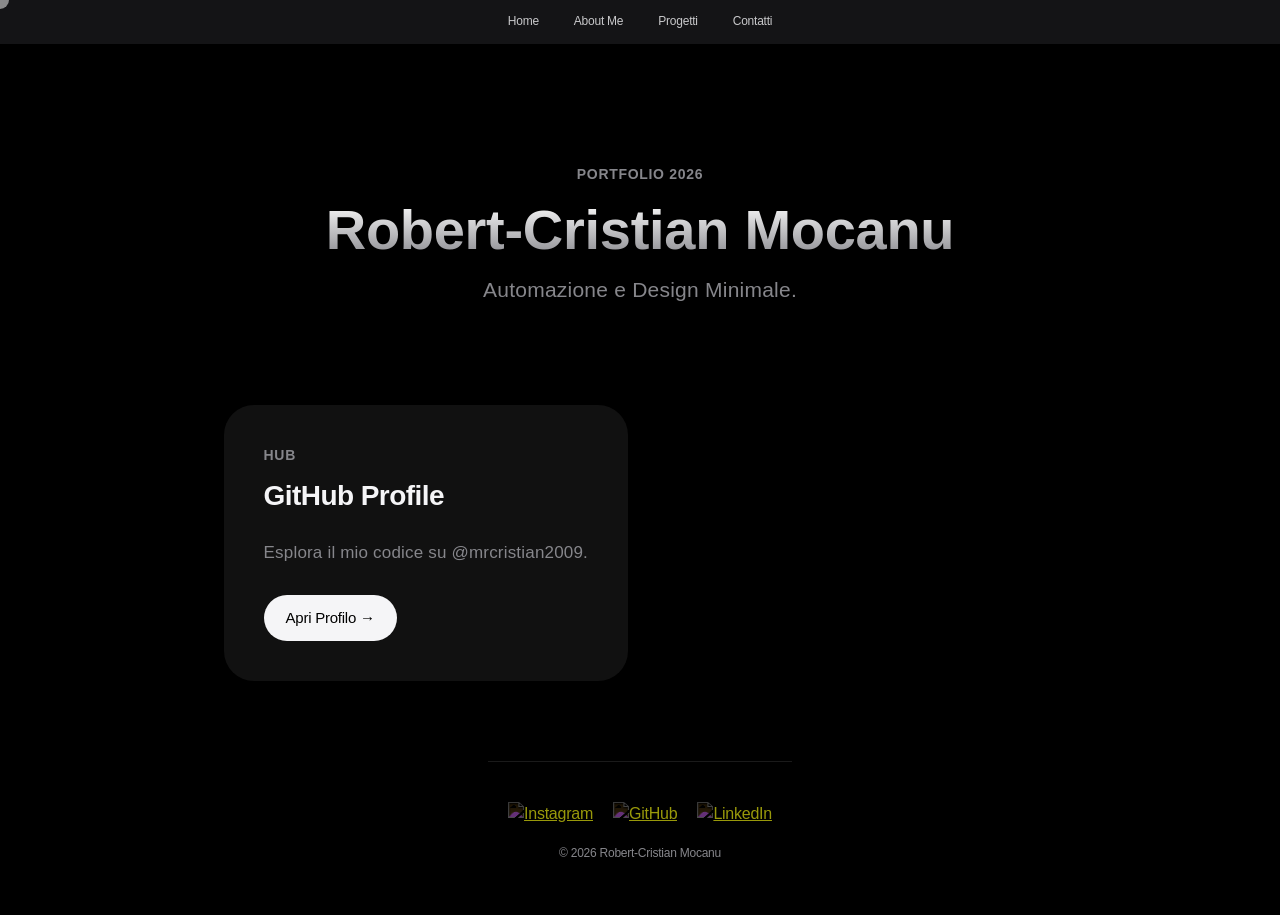
==== index.html @ 6d0d15a2 "Add files via upload" ====
<!DOCTYPE html>
<html lang="it">
<head>
    <meta charset="UTF-8">
    <meta name="viewport" content="width=device-width, initial-scale=1.0">
    <title>Robert-Cristian Mocanu | Home</title>
    <link rel="stylesheet" href="style.css">

    <meta name="title" content="Robert-Cristian Mocanu | Portfolio">
    <meta name="description" content="Studente ITIS Informatica appassionato di automazione Python, scripting CMD e design minimale Apple-style.">
    <meta name="keywords" content="Informatica, Python, Automation, Web Design, ITIS Mario Delpozzo, mrcristian2009">
    <meta name="author" content="Robert-Cristian Mocanu">

    <meta property="og:type" content="website">
    <meta property="og:url" content="https://mrcristian.vercel.app/">
    <meta property="og:title" content="Robert-Cristian Mocanu | Portfolio">
    <meta property="og:description" content="Esplora i miei progetti di automazione e il mio percorso nel mondo dello sviluppo software.">
    <meta property="og:image" content="https://mrcristian.vercel.app/favicon.ico">

    <meta property="twitter:card" content="summary_large_image">
    <meta property="twitter:url" content="https://mrcristian.vercel.app/">
    <meta property="twitter:title" content="Robert-Cristian Mocanu | Portfolio">
    <meta property="twitter:description" content="Automazione e Design Minimale.">
    <meta property="twitter:image" content="https://mrcristian.vercel.app/favicon.ico">

    <meta name="theme-color" content="#000000">
</head>
<body>
    <div class="custom-cursor" id="cursor"></div>
    <div class="gradient-bg"></div>

    <nav class="navbar">
        <a href="index.html">Home</a>
        <a href="about.html">About Me</a>
        <a href="projects.html">Progetti</a>
        <a href="contact.html">Contatti</a>
    </nav>

    <header class="hero-section reveal">
        <span class="badge">Portfolio 2026</span>
        <h1>Robert-Cristian Mocanu</h1>
        <p class="elegant-text">Automazione e Design Minimale.</p>
    </header>

    <main class="bento-grid">
        <section class="card reveal">
            <span class="badge">Hub</span>
            <h2>GitHub Profile</h2>
            <p class="elegant-text">Esplora il mio codice su @mrcristian2009.</p>
            <a href="https://github.com/mrcristian2009" target="_blank" class="btn-apple">
                Apri Profilo →
            </a>
        </section>
    </main>

    <footer>
        <div class="social-footer">
            <a href="https://www.instagram.com/mcncrst" target="_blank" class="social-mini-icon">
                <img src="https://cdn.jsdelivr.net/npm/simple-icons@v9/icons/instagram.svg" alt="Instagram">
            </a>
            
            <a href="https://github.com/mrcristian2009" target="_blank" class="social-mini-icon">
                <img src="https://cdn.jsdelivr.net/npm/simple-icons@v9/icons/github.svg" alt="GitHub">
            </a>

            <a href="https://www.linkedin.com/in/mrcristian2009/" target="_blank" class="social-mini-icon">
                <img src="https://cdn.jsdelivr.net/npm/simple-icons@v9/icons/linkedin.svg" alt="LinkedIn">
            </a>
        </div>
        <p style="color: #86868b; font-size: 12px; margin-top: 15px;">© 2026 Robert-Cristian Mocanu</p>
    </footer>

    <script src="script.js"></script>
</body>
</html>
---- style.css ----
/* =========================================
   APPLE PRO DARK THEME
   ========================================= */

:root {
    /* Colori ufficiali Apple Dark Mode */
    --apple-bg: #000000;
    --apple-card: #111111; /* Grigio scurissimo per staccare dal nero */
    --apple-text-main: #f5f5f7;
    --apple-text-muted: #86868b;
    --apple-blue: #2997ff; /* Il blu di Apple in Dark Mode */
    --apple-nav-bg: rgba(29, 29, 31, 0.72);
}

/* FIX CRITICO: Rimuove lo spazio bianco sopra la barra su ogni browser */
html, body {
    margin: 0 !important;
    padding: 0 !important;
}

body {
    /* Richiama il font originale San Francisco (SF Pro) */
    font-family: -apple-system, BlinkMacSystemFont, "SF Pro Text", "Segoe UI", Roboto, Helvetica, Arial, sans-serif;
    background-color: var(--apple-bg);
    color: var(--apple-text-main);
    overflow-x: hidden;
    letter-spacing: -0.015em; /* Stile tipico Apple per i testi lunghi */
    line-height: 1.47059;
}

/* --- Tipografia Apple --- */
h1, h2, h3 {
    font-family: -apple-system, BlinkMacSystemFont, "SF Pro Display", sans-serif;
    letter-spacing: -0.02em; /* Titoli più "stretti" */
    font-weight: 600;
    margin: 0;
}

/* --- Cursore Personalizzato (Stile iPadOS) --- */
.custom-cursor {
    width: 18px;
    height: 18px;
    background: rgba(255, 255, 255, 0.5);
    border-radius: 50%;
    position: fixed;
    pointer-events: none;
    z-index: 9999;
    backdrop-filter: blur(4px);
    transform: translate(-50%, -50%);
    transition: transform 0.1s ease, width 0.2s, height 0.2s;
}

/* --- Apple Global Nav --- */
.navbar {
    height: 44px; /* Altezza standard Apple */
    display: flex;
    justify-content: center;
    align-items: center;
    gap: 35px;
    position: sticky;
    top: 0 !important; /* Forza l'adesione al tetto dello schermo */
    background: var(--apple-nav-bg);
    backdrop-filter: saturate(180%) blur(20px); /* L'esatto effetto vetro di Apple */
    -webkit-backdrop-filter: saturate(180%) blur(20px);
    z-index: 1000; /* Aumentato per stare sopra tutto */
    border-bottom: 1px solid rgba(255,255,255,0.08);
    width: 100%;
    left: 0;
    margin: 0 !important;
}

.navbar a {
    color: var(--apple-text-main);
    text-decoration: none;
    font-size: 12px;
    opacity: 0.8;
    transition: opacity 0.3s;
}

.navbar a:hover { opacity: 1; }

/* --- Hero Section --- */
.hero-section {
    text-align: center;
    padding: 120px 20px 80px 20px;
    margin-top: 0 !important; /* Impedisce al margine dell'H1 di spingere la navbar */
}

.hero-section h1 {
    font-size: 56px;
    line-height: 1.07143;
    font-weight: 600;
    letter-spacing: -0.005em;
    margin-top: 15px;
    background: linear-gradient(180deg, #fff 0%, #86868b 100%);
    -webkit-background-clip: text;
    background-clip: text;
    -webkit-text-fill-color: transparent; /* Titolo con sfumatura metallica */
}

.elegant-text {
    font-size: 21px;
    line-height: 1.381;
    font-weight: 400;
    letter-spacing: 0.011em;
    color: var(--apple-text-muted);
    margin-top: 15px;
}

/* --- Badge (Sopratitoli Apple) --- */
.badge {
    color: var(--apple-text-muted);
    font-size: 14px;
    font-weight: 600;
    letter-spacing: 0.05em;
    text-transform: uppercase;
    display: block;
}

/* --- Bento Grid Apple Style --- */
.bento-grid {
    display: grid;
    grid-template-columns: repeat(2, 1fr);
    gap: 24px; /* Spazio preciso tra le card */
    max-width: 980px; /* Larghezza contenuta classica di Apple */
    margin: 0 auto 80px auto;
    padding: 0 20px;
}

.card {
    background: var(--apple-card);
    border-radius: 30px; /* Curvatura più morbida */
    padding: 40px;
    display: flex;
    flex-direction: column;
    justify-content: space-between;
    transition: transform 0.3s cubic-bezier(0.25, 1, 0.5, 1);
    border: none; /* Apple non usa bordi, solo contrasto */
    overflow: hidden;
}

.card h2 {
    font-size: 28px;
    margin: 10px 0;
}

.card .elegant-text {
    font-size: 17px; /* Dimensione body standard Apple */
    margin-bottom: 30px;
}

/* --- Bottoni Apple (Pillole) --- */
.btn-apple {
    display: inline-block;
    padding: 12px 22px;
    border-radius: 980px; /* Rende il bottone una pillola perfetta */
    text-decoration: none;
    font-size: 15px;
    font-weight: 400;
    text-align: center;
    align-self: flex-start;
    transition: all 0.2s ease;
}

/* Stile per pulsante bianco (Standard) */
.btn-apple:not(.btn-blue) {
    background: var(--apple-text-main);
    color: var(--apple-bg);
}

.btn-apple:hover {
    transform: scale(1.03);
    opacity: 0.9;
}

.btn-blue { 
    background: var(--apple-blue); 
    color: #fff !important; /* Forza il bianco anche sui link */
}
.btn-blue:hover {
    background: #0077ed;
}

/* --- Animazioni --- */
.reveal { 
    opacity: 0; 
    transform: translateY(40px); 
    transition: 1s cubic-bezier(0.25, 1, 0.5, 1) all; 
}
.reveal.active { 
    opacity: 1; 
    transform: translateY(0); 
}

/* --- Footer --- */
footer {
    padding: 40px 20px;
    text-align: center;
    border-top: 1px solid rgba(255,255,255,0.1);
    max-width: 980px;
    margin: 0 auto;
}

.social-footer {
    display: flex;
    justify-content: center;
    gap: 20px;
    margin-bottom: 20px;
}

.social-mini-icon {
    opacity: 0.6;
    transition: opacity 0.2s;
}

.social-mini-icon:hover {
    opacity: 1;
}

.social-mini-icon img {
    width: 24px;
    height: 24px;
    filter: invert(1);
}

/* =========================================
   MODIFICHE: TECH STACK & GITHUB
   ========================================= */

.tech-stack-grid {
    display: flex;
    flex-wrap: wrap;
    gap: 12px;
    margin-top: 20px;
}

.tech-item {
    background: rgba(255, 255, 255, 0.05);
    border: 1px solid rgba(255, 255, 255, 0.1);
    padding: 10px 18px;
    border-radius: 14px;
    display: flex;
    align-items: center;
    gap: 10px;
    transition: all 0.3s cubic-bezier(0.25, 1, 0.5, 1);
}

.tech-item:hover {
    background: rgba(255, 255, 255, 0.08);
    transform: translateY(-5px);
    border-color: var(--apple-blue);
}

.tech-icon {
    width: 20px;
    height: 20px;
    filter: brightness(0) invert(1);
}

/* Fix per visibilità testi link in card contatti */
.card a[download], 
.card a[href*="linkedin"] {
    color: #ffffff !important;
}

/* =========================================
   OTTIMIZZAZIONE MOBILE (iPhone)
   ========================================= */
@media (max-width: 768px) {
    .navbar {
        gap: 20px;
        font-size: 11px;
    }

    .hero-section h1 { 
        font-size: 40px; 
    }

    .elegant-text {
        font-size: 19px;
    }

    .bento-grid {
        display: flex;
        flex-direction: column;
        gap: 16px;
    }

    .card {
        padding: 30px;
        border-radius: 24px;
        transform: none !important;
    }

    .btn-apple {
        width: 100%;
        box-sizing: border-box;
    }
}
/* =========================================
   FIX: RIMOZIONE BARRA BLU E DEFAULT BROWSER
   ========================================= */

/* 1. Nasconde definitivamente la barra del vecchio gradiente */
.gradient-bg {
    display: none !important;
    height: 0 !important;
    visibility: hidden !important;
}

/* 2. Rimuove il "flash" blu su smartphone/tablet quando si clicca un elemento */
* {
    -webkit-tap-highlight-color: transparent !important;
}

/* 3. Cambia il colore del testo selezionato (che di default è blu) in grigio scuro Apple */
::selection {
    background: rgba(255, 255, 255, 0.15) !important;
    color: #ffffff !important;
}

/* 4. Rimuove l'eventuale linea di bordo sotto la barra di navigazione */
.navbar {
    border-bottom: none !important;
}

/* 5. Trasforma la barra di scorrimento laterale (scrollbar) da blu/grigia a Dark Mode pura */
::-webkit-scrollbar {
    width: 8px;
}
::-webkit-scrollbar-track {
    background: #000000;
}
::-webkit-scrollbar-thumb {
    background: #222222;
    border-radius: 10px;
}
::-webkit-scrollbar-thumb:hover {
    background: #444444;
}
/* =========================================
   RESTORE: STILE FORM CONTATTI
   ========================================= */

.input-group {
    display: flex;
    flex-direction: column;
    gap: 8px;
    text-align: left;
    width: 100%;
}

.input-group label {
    font-size: 14px;
    color: var(--apple-text-muted, #86868b);
    font-weight: 500;
}

.input-group input,
.input-group textarea {
    background: #1c1c1e; /* Sfondo scuro ed elegante */
    border: 1px solid #333;
    color: #ffffff;
    padding: 14px 16px;
    border-radius: 12px;
    font-family: inherit;
    font-size: 15px;
    width: 100%;
    box-sizing: border-box;
    transition: all 0.3s ease;
}

/* Effetto quando clicchi per scrivere */
.input-group input:focus,
.input-group textarea:focus {
    outline: none;
    border-color: #2997ff; /* Bordo blu Apple quando attivo */
    background: #2c2c2e;
}

/* Rimuove lo stile base bruttino della scrollbar nella textarea */
.input-group textarea {
    resize: vertical; /* Permette di allungare il box solo verso il basso */
    min-height: 120px;
}
html {
    margin: 0 !important;
    padding: 0 !important;
    height: 100%;
    /* Questo trucco forza la scrollbar a essere sempre presente (ma invisibile se non serve) 
       evitando lo scatto della navbar tra le pagine */
    overflow-y: scroll; 
}

body {
    margin: 0 !important;
    padding: 0 !important;
    min-height: 100%;
}

.navbar {
    width: 100vw; /* Usa la larghezza dell'intera finestra */
    left: 0;
    top: 0 !important;
}
body {
    display: flex;
    flex-direction: column;
}
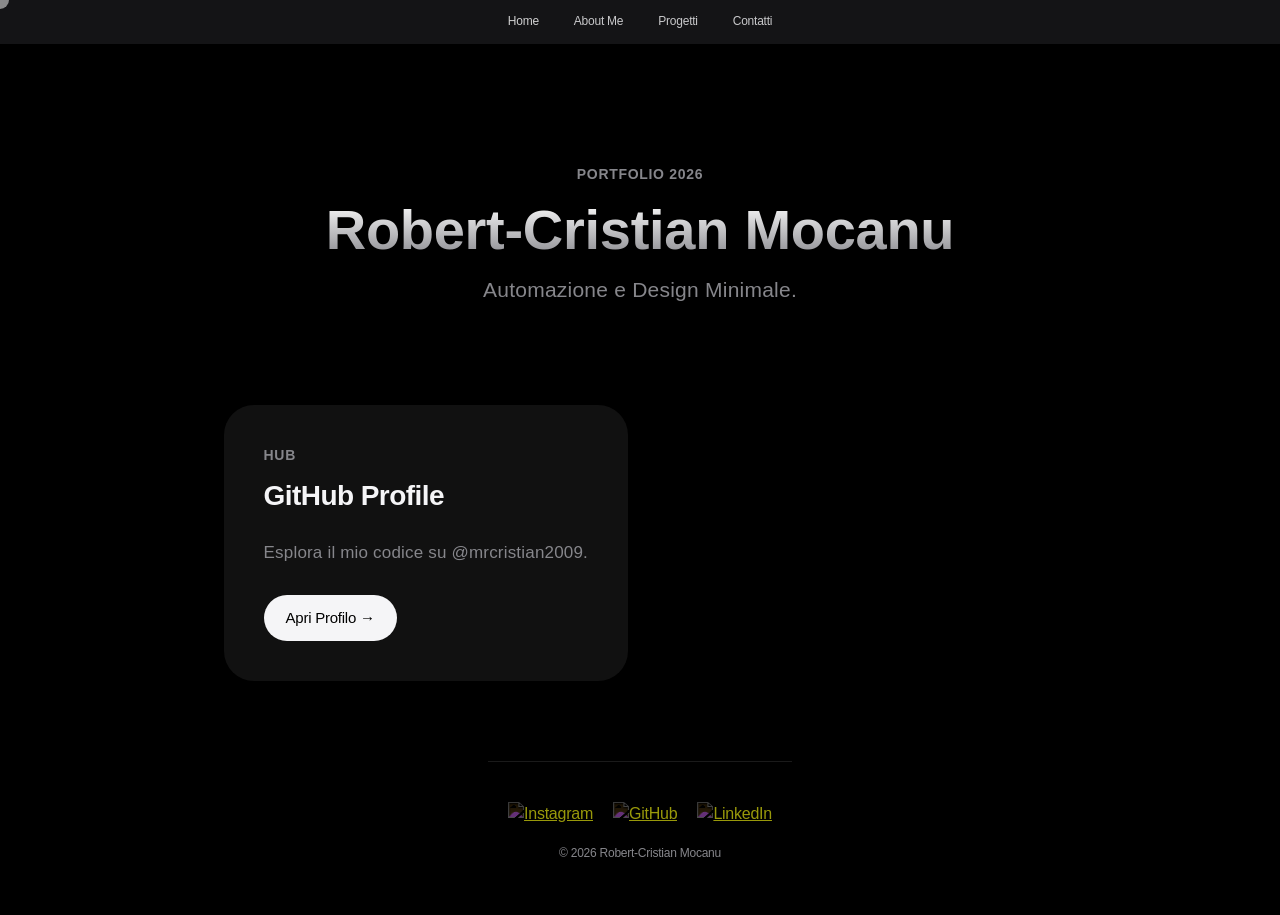
==== commit 6facd281: "Add files via upload" ====
--- a/index.html
+++ b/index.html
@@ -6,31 +6,22 @@
     <title>Robert-Cristian Mocanu | Home</title>
     <link rel="stylesheet" href="style.css">
 
+    <script type="module">
+      import { Renderer, Program, Mesh, Triangle } from 'https://cdn.skypack.dev/ogl';
+      window.OGL = { Renderer, Program, Mesh, Triangle };
+    </script>
+
     <meta name="title" content="Robert-Cristian Mocanu | Portfolio">
     <meta name="description" content="Studente ITIS Informatica appassionato di automazione Python, scripting CMD e design minimale Apple-style.">
-    <meta name="keywords" content="Informatica, Python, Automation, Web Design, ITIS Mario Delpozzo, mrcristian2009">
     <meta name="author" content="Robert-Cristian Mocanu">
-
-    <meta property="og:type" content="website">
-    <meta property="og:url" content="https://mrcristian.vercel.app/">
-    <meta property="og:title" content="Robert-Cristian Mocanu | Portfolio">
-    <meta property="og:description" content="Esplora i miei progetti di automazione e il mio percorso nel mondo dello sviluppo software.">
-    <meta property="og:image" content="https://mrcristian.vercel.app/favicon.ico">
-
-    <meta property="twitter:card" content="summary_large_image">
-    <meta property="twitter:url" content="https://mrcristian.vercel.app/">
-    <meta property="twitter:title" content="Robert-Cristian Mocanu | Portfolio">
-    <meta property="twitter:description" content="Automazione e Design Minimale.">
-    <meta property="twitter:image" content="https://mrcristian.vercel.app/favicon.ico">
-
-    <meta name="theme-color" content="#000000">
 </head>
 <body>
+    <div id="plasma-bg"></div>
+
     <div class="custom-cursor" id="cursor"></div>
-    <div class="gradient-bg"></div>
 
     <nav class="navbar">
-        <a href="index.html">Home</a>
+        <a href="index.html" style="color: #fff;">Home</a>
         <a href="about.html">About Me</a>
         <a href="projects.html">Progetti</a>
         <a href="contact.html">Contatti</a>
@@ -58,11 +49,9 @@
             <a href="https://www.instagram.com/mcncrst" target="_blank" class="social-mini-icon">
                 <img src="https://cdn.jsdelivr.net/npm/simple-icons@v9/icons/instagram.svg" alt="Instagram">
             </a>
-            
             <a href="https://github.com/mrcristian2009" target="_blank" class="social-mini-icon">
                 <img src="https://cdn.jsdelivr.net/npm/simple-icons@v9/icons/github.svg" alt="GitHub">
             </a>
-
             <a href="https://www.linkedin.com/in/mrcristian2009/" target="_blank" class="social-mini-icon">
                 <img src="https://cdn.jsdelivr.net/npm/simple-icons@v9/icons/linkedin.svg" alt="LinkedIn">
             </a>
--- a/style.css
+++ b/style.css
@@ -297,6 +297,7 @@
         box-sizing: border-box;
     }
 }
+
 /* =========================================
    FIX: RIMOZIONE BARRA BLU E DEFAULT BROWSER
    ========================================= */
@@ -338,6 +339,7 @@
 ::-webkit-scrollbar-thumb:hover {
     background: #444444;
 }
+
 /* =========================================
    RESTORE: STILE FORM CONTATTI
    ========================================= */
@@ -383,12 +385,13 @@
     resize: vertical; /* Permette di allungare il box solo verso il basso */
     min-height: 120px;
 }
+
 html {
     margin: 0 !important;
     padding: 0 !important;
     height: 100%;
     /* Questo trucco forza la scrollbar a essere sempre presente (ma invisibile se non serve) 
-       evitando lo scatto della navbar tra le pagine */
+        evitando lo scatto della navbar tra le pagine */
     overflow-y: scroll; 
 }
 
@@ -396,6 +399,8 @@
     margin: 0 !important;
     padding: 0 !important;
     min-height: 100%;
+    display: flex;
+    flex-direction: column;
 }
 
 .navbar {
@@ -403,7 +408,21 @@
     left: 0;
     top: 0 !important;
 }
-body {
-    display: flex;
-    flex-direction: column;
+
+/* =========================================
+   AGGIUNTA: SUPPORTO SFONDO PLASMA
+   ========================================= */
+#plasma-bg {
+    position: fixed;
+    top: 0;
+    left: 0;
+    width: 100%;
+    height: 100%;
+    z-index: -1; /* Dietro a tutto */
+    pointer-events: none;
+}
+canvas {
+    display: block;
+    width: 100%;
+    height: 100%;
 }
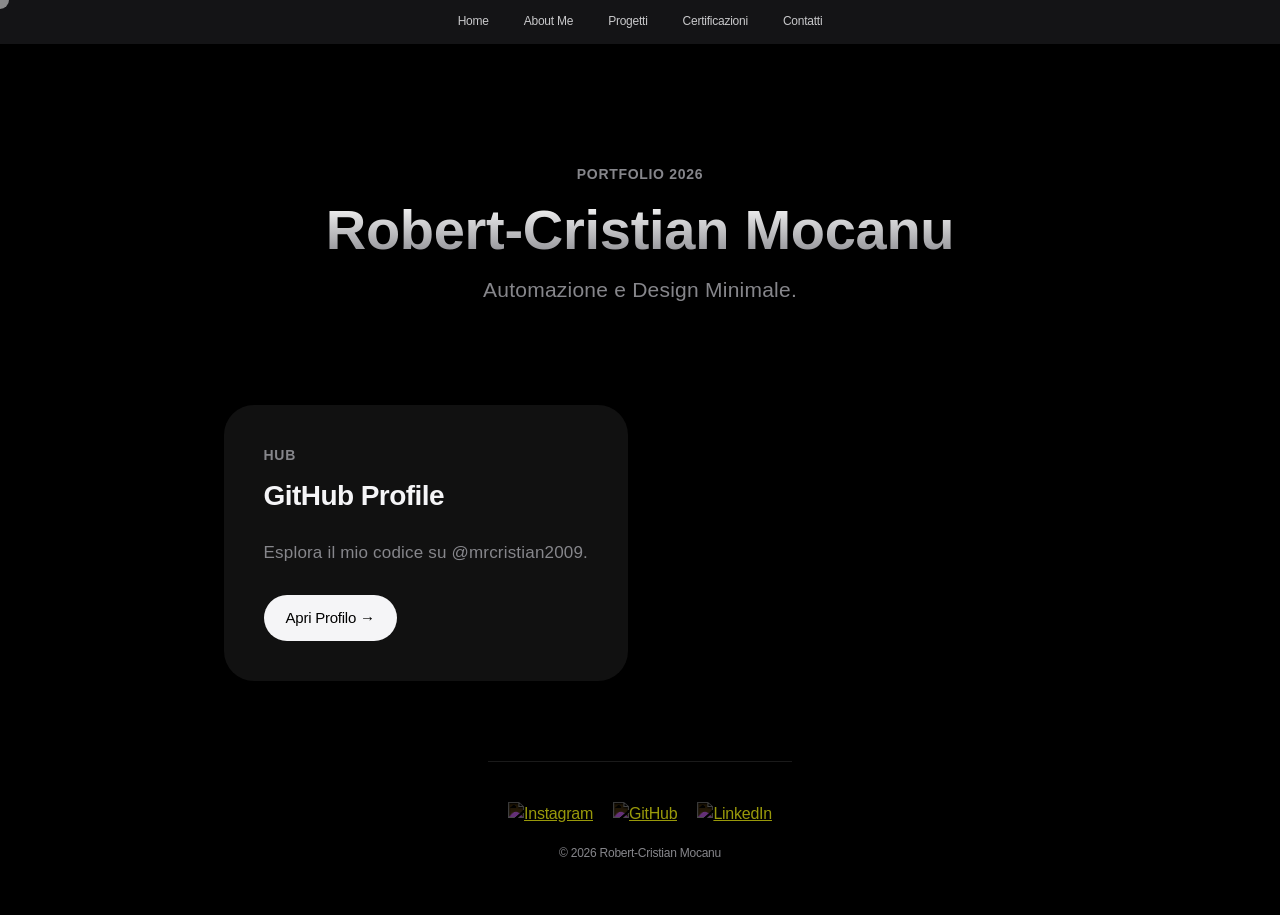
==== commit 14461f65: "Add files via upload" ====
--- a/index.html
+++ b/index.html
@@ -21,11 +21,12 @@
     <div class="custom-cursor" id="cursor"></div>
 
     <nav class="navbar">
-        <a href="index.html" style="color: #fff;">Home</a>
-        <a href="about.html">About Me</a>
-        <a href="projects.html">Progetti</a>
-        <a href="contact.html">Contatti</a>
-    </nav>
+    <a href="index.html">Home</a>
+    <a href="about.html">About Me</a>
+    <a href="projects.html">Progetti</a>
+    <a href="credentials.html">Certificazioni</a>
+    <a href="contact.html">Contatti</a>
+</nav>
 
     <header class="hero-section reveal">
         <span class="badge">Portfolio 2026</span>
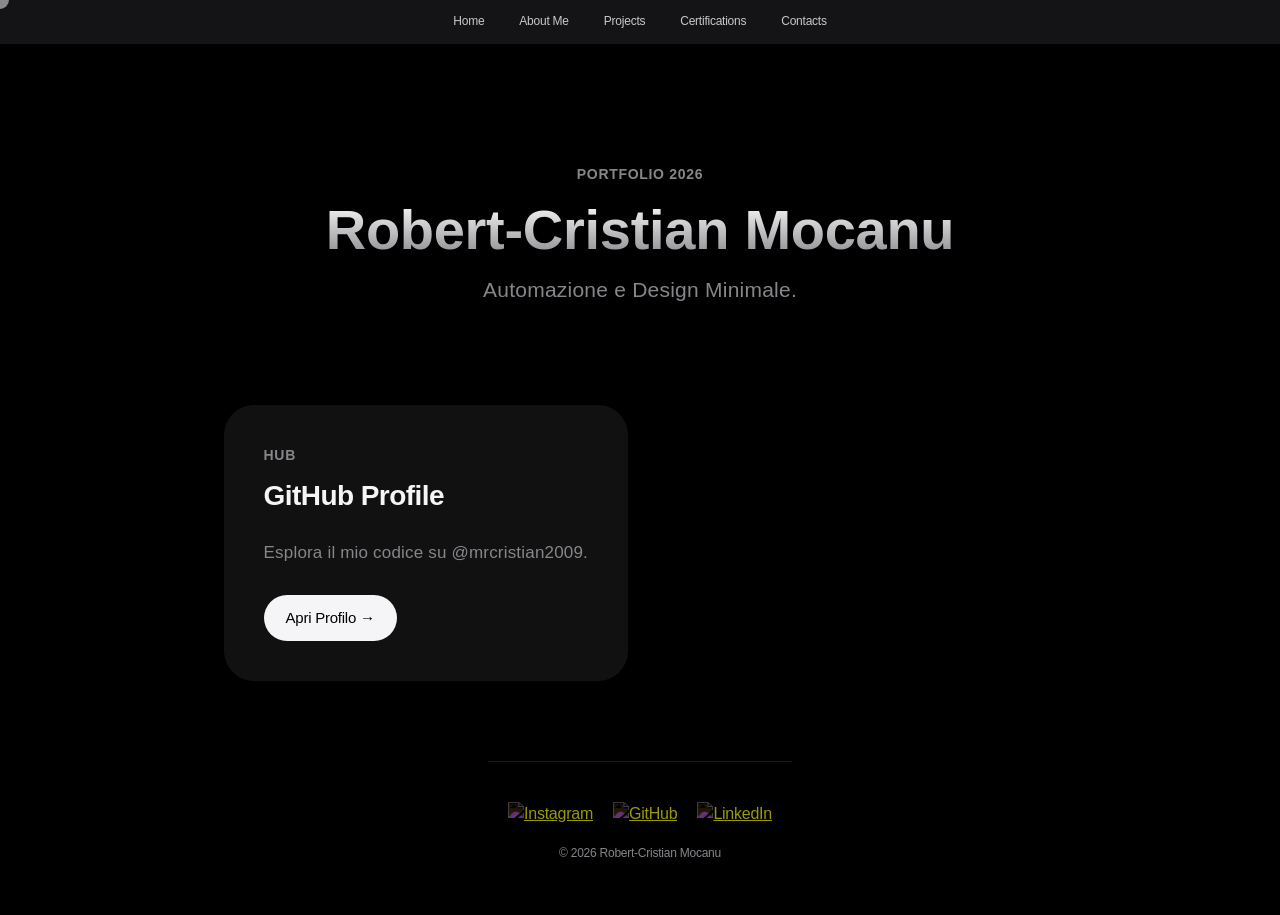
==== commit 00fe7e72: "Add files via upload" ====
--- a/index.html
+++ b/index.html
@@ -12,7 +12,7 @@
     </script>
 
     <meta name="title" content="Robert-Cristian Mocanu | Portfolio">
-    <meta name="description" content="Studente ITIS Informatica appassionato di automazione Python, scripting CMD e design minimale Apple-style.">
+    <meta name="description" content="Studente ITIS Informatica appassionato di automazione Python, scripting CMD e design minimale.">
     <meta name="author" content="Robert-Cristian Mocanu">
 </head>
 <body>
@@ -23,9 +23,9 @@
     <nav class="navbar">
     <a href="index.html">Home</a>
     <a href="about.html">About Me</a>
-    <a href="projects.html">Progetti</a>
-    <a href="credentials.html">Certificazioni</a>
-    <a href="contact.html">Contatti</a>
+    <a href="projects.html">Projects</a>
+    <a href="credentials.html">Certifications</a>
+    <a href="contact.html">Contacts</a>
 </nav>
 
     <header class="hero-section reveal">
--- a/style.css
+++ b/style.css
@@ -425,4 +425,24 @@
     display: block;
     width: 100%;
     height: 100%;
+}
+::selection {
+    background-color: rgba(41, 151, 255, 0.3); /* Un blu Apple trasparente */
+    color: #ffffff;
+}
+html {
+    scroll-behavior: smooth;
+}
+input, textarea {
+    background: rgba(255, 255, 255, 0.05);
+    border: 1px solid rgba(255, 255, 255, 0.1);
+    color: white;
+    border-radius: 12px;
+    padding: 12px;
+    outline: none;
+    transition: border-color 0.3s;
+}
+
+input:focus, textarea:focus {
+    border-color: #2997ff; /* Il blu ufficiale Apple */
 }
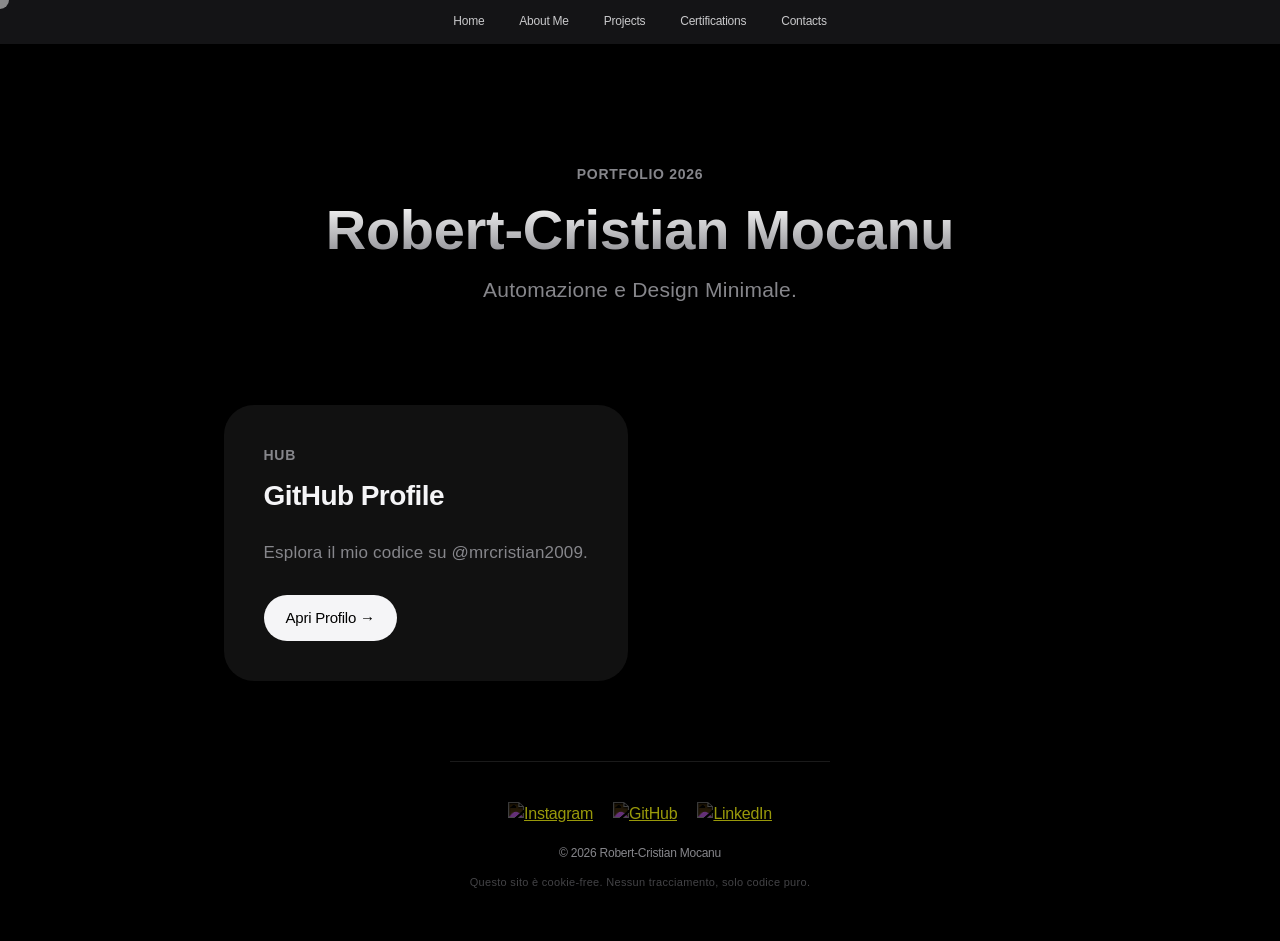
==== commit fab77ff8: "Add files via upload" ====
--- a/index.html
+++ b/index.html
@@ -14,6 +14,9 @@
     <meta name="title" content="Robert-Cristian Mocanu | Portfolio">
     <meta name="description" content="Studente ITIS Informatica appassionato di automazione Python, scripting CMD e design minimale.">
     <meta name="author" content="Robert-Cristian Mocanu">
+    
+    <link rel="icon" type="image/svg+xml" href="favicon.svg">
+    <link rel="alternate icon" href="favicon.ico">
 </head>
 <body>
     <div id="plasma-bg"></div>
@@ -21,12 +24,12 @@
     <div class="custom-cursor" id="cursor"></div>
 
     <nav class="navbar">
-    <a href="index.html">Home</a>
-    <a href="about.html">About Me</a>
-    <a href="projects.html">Projects</a>
-    <a href="credentials.html">Certifications</a>
-    <a href="contact.html">Contacts</a>
-</nav>
+        <a href="index.html">Home</a>
+        <a href="about.html">About Me</a>
+        <a href="projects.html">Projects</a>
+        <a href="credentials.html">Certifications</a>
+        <a href="contact.html">Contacts</a>
+    </nav>
 
     <header class="hero-section reveal">
         <span class="badge">Portfolio 2026</span>
@@ -57,7 +60,12 @@
                 <img src="https://cdn.jsdelivr.net/npm/simple-icons@v9/icons/linkedin.svg" alt="LinkedIn">
             </a>
         </div>
-        <p style="color: #86868b; font-size: 12px; margin-top: 15px;">© 2026 Robert-Cristian Mocanu</p>
+        <div style="margin-top: 20px;">
+            <p style="color: #86868b; font-size: 12px; margin-bottom: 5px;">© 2026 Robert-Cristian Mocanu</p>
+            <p style="color: rgba(134, 134, 139, 0.5); font-size: 11px; font-weight: 300; letter-spacing: 0.3px;">
+                Questo sito è cookie-free. Nessun tracciamento, solo codice puro.
+            </p>
+        </div>
     </footer>
 
     <script src="script.js"></script>
--- a/style.css
+++ b/style.css
@@ -445,4 +445,63 @@
 
 input:focus, textarea:focus {
     border-color: #2997ff; /* Il blu ufficiale Apple */
+}
+.navbar a {
+    position: relative;
+    text-decoration: none;
+}
+
+.navbar a::after {
+    content: '';
+    position: absolute;
+    width: 0;
+    height: 2px;
+    bottom: -5px;
+    left: 0;
+    background-color: #2997ff;
+    transition: width 0.3s ease;
+}
+
+.navbar a:hover::after {
+    width: 100%;
+}
+/* Effetto Stark Industries */
+.stark-mode {
+    background-color: #001a2d !important; /* Blu scuro profondo */
+    color: #00d4ff !important; /* Celeste neon */
+    border-color: #00d4ff !important;
+    text-shadow: 0 0 15px #00d4ff;
+    transition: all 1s ease;
+}
+
+.stark-glitch {
+    animation: pulse 1.5s infinite alternate;
+}
+
+@keyframes pulse {
+    from { box-shadow: 0 0 10px #00d4ff; }
+    to { box-shadow: 0 0 40px #00d4ff; }
+}
+
+.system-status {
+    font-size: 10px;
+    text-transform: uppercase;
+    margin-top: 10px;
+}
+.privacy-note {
+    font-size: 12px;
+    color: rgba(255, 255, 255, 0.4); /* Grigio molto chiaro e trasparente */
+    margin-top: 20px;
+    font-weight: 300;
+    letter-spacing: 0.5px;
+}
+/* Scorrimento fluido tra le sezioni */
+html {
+    scroll-behavior: smooth;
+}
+
+/* Colore di selezione del testo personalizzato (Azzurro Apple) */
+::selection {
+    background-color: rgba(0, 122, 255, 0.3);
+    color: #fff;
 }
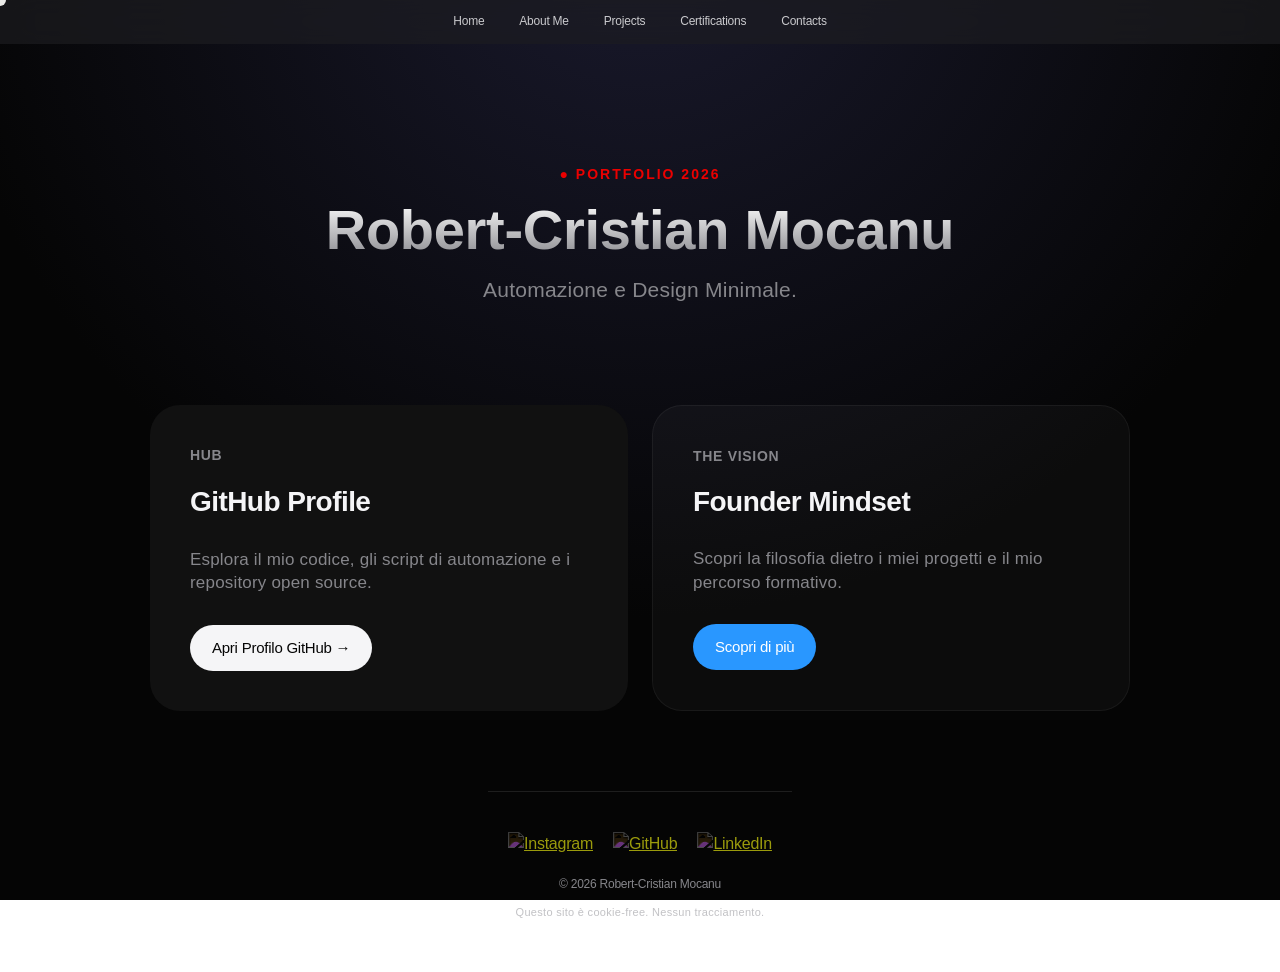
==== commit 5b04a05f: "Add files via upload" ====
--- a/index.html
+++ b/index.html
@@ -32,7 +32,7 @@
     </nav>
 
     <header class="hero-section reveal">
-        <span class="badge">Portfolio 2026</span>
+        <span class="badge" style="color: #eb0000; letter-spacing: 2px;">● Portfolio 2026</span>
         <h1>Robert-Cristian Mocanu</h1>
         <p class="elegant-text">Automazione e Design Minimale.</p>
     </header>
@@ -40,11 +40,18 @@
     <main class="bento-grid">
         <section class="card reveal">
             <span class="badge">Hub</span>
-            <h2>GitHub Profile</h2>
-            <p class="elegant-text">Esplora il mio codice su @mrcristian2009.</p>
+            <h2 style="margin-top: 15px;">GitHub Profile</h2>
+            <p class="elegant-text">Esplora il mio codice, gli script di automazione e i repository open source.</p>
             <a href="https://github.com/mrcristian2009" target="_blank" class="btn-apple">
-                Apri Profilo →
+                Apri Profilo GitHub →
             </a>
+        </section>
+
+        <section class="card reveal" style="background: rgba(255, 255, 255, 0.03); border: 1px solid rgba(255, 255, 255, 0.05);">
+            <span class="badge">The Vision</span>
+            <h2 style="margin-top: 15px;">Founder Mindset</h2>
+            <p class="elegant-text">Scopri la filosofia dietro i miei progetti e il mio percorso formativo.</p>
+            <a href="about.html" class="btn-apple btn-blue">Scopri di più</a>
         </section>
     </main>
 
@@ -63,7 +70,7 @@
         <div style="margin-top: 20px;">
             <p style="color: #86868b; font-size: 12px; margin-bottom: 5px;">© 2026 Robert-Cristian Mocanu</p>
             <p style="color: rgba(134, 134, 139, 0.5); font-size: 11px; font-weight: 300; letter-spacing: 0.3px;">
-                Questo sito è cookie-free. Nessun tracciamento, solo codice puro.
+                Questo sito è cookie-free. Nessun tracciamento.
             </p>
         </div>
     </footer>
--- a/style.css
+++ b/style.css
@@ -1,14 +1,14 @@
 /* =========================================
-   APPLE PRO DARK THEME
+   APPLE PRO DARK THEME - LUXURY AUTOMOTIVE
    ========================================= */
 
 :root {
-    /* Colori ufficiali Apple Dark Mode */
-    --apple-bg: #000000;
-    --apple-card: #111111; /* Grigio scurissimo per staccare dal nero */
+    /* Colori ufficiali Apple Dark Mode con tweak Luxury */
+    --apple-bg: #050505; 
+    --apple-card: #111111; 
     --apple-text-main: #f5f5f7;
     --apple-text-muted: #86868b;
-    --apple-blue: #2997ff; /* Il blu di Apple in Dark Mode */
+    --apple-blue: #2997ff; 
     --apple-nav-bg: rgba(29, 29, 31, 0.72);
 }
 
@@ -19,19 +19,21 @@
 }
 
 body {
-    /* Richiama il font originale San Francisco (SF Pro) */
+    /* IL NUOVO SFONDO: Gradiente radiale "Ambient Lighting" */
+    background: radial-gradient(circle at 50% -10%, #1a1a2e 0%, var(--apple-bg) 60%);
+    background-attachment: fixed;
+    
     font-family: -apple-system, BlinkMacSystemFont, "SF Pro Text", "Segoe UI", Roboto, Helvetica, Arial, sans-serif;
-    background-color: var(--apple-bg);
     color: var(--apple-text-main);
     overflow-x: hidden;
-    letter-spacing: -0.015em; /* Stile tipico Apple per i testi lunghi */
+    letter-spacing: -0.015em; 
     line-height: 1.47059;
 }
 
 /* --- Tipografia Apple --- */
 h1, h2, h3 {
     font-family: -apple-system, BlinkMacSystemFont, "SF Pro Display", sans-serif;
-    letter-spacing: -0.02em; /* Titoli più "stretti" */
+    letter-spacing: -0.02em; 
     font-weight: 600;
     margin: 0;
 }
@@ -52,17 +54,17 @@
 
 /* --- Apple Global Nav --- */
 .navbar {
-    height: 44px; /* Altezza standard Apple */
+    height: 44px; 
     display: flex;
     justify-content: center;
     align-items: center;
     gap: 35px;
     position: sticky;
-    top: 0 !important; /* Forza l'adesione al tetto dello schermo */
+    top: 0 !important; 
     background: var(--apple-nav-bg);
-    backdrop-filter: saturate(180%) blur(20px); /* L'esatto effetto vetro di Apple */
+    backdrop-filter: saturate(180%) blur(20px); 
     -webkit-backdrop-filter: saturate(180%) blur(20px);
-    z-index: 1000; /* Aumentato per stare sopra tutto */
+    z-index: 1000; 
     border-bottom: 1px solid rgba(255,255,255,0.08);
     width: 100%;
     left: 0;
@@ -83,7 +85,7 @@
 .hero-section {
     text-align: center;
     padding: 120px 20px 80px 20px;
-    margin-top: 0 !important; /* Impedisce al margine dell'H1 di spingere la navbar */
+    margin-top: 0 !important; 
 }
 
 .hero-section h1 {
@@ -95,7 +97,7 @@
     background: linear-gradient(180deg, #fff 0%, #86868b 100%);
     -webkit-background-clip: text;
     background-clip: text;
-    -webkit-text-fill-color: transparent; /* Titolo con sfumatura metallica */
+    -webkit-text-fill-color: transparent; 
 }
 
 .elegant-text {
@@ -121,21 +123,21 @@
 .bento-grid {
     display: grid;
     grid-template-columns: repeat(2, 1fr);
-    gap: 24px; /* Spazio preciso tra le card */
-    max-width: 980px; /* Larghezza contenuta classica di Apple */
+    gap: 24px; 
+    max-width: 980px; 
     margin: 0 auto 80px auto;
     padding: 0 20px;
 }
 
 .card {
     background: var(--apple-card);
-    border-radius: 30px; /* Curvatura più morbida */
+    border-radius: 30px; 
     padding: 40px;
     display: flex;
     flex-direction: column;
     justify-content: space-between;
     transition: transform 0.3s cubic-bezier(0.25, 1, 0.5, 1);
-    border: none; /* Apple non usa bordi, solo contrasto */
+    border: none; 
     overflow: hidden;
 }
 
@@ -145,7 +147,7 @@
 }
 
 .card .elegant-text {
-    font-size: 17px; /* Dimensione body standard Apple */
+    font-size: 17px; 
     margin-bottom: 30px;
 }
 
@@ -153,7 +155,7 @@
 .btn-apple {
     display: inline-block;
     padding: 12px 22px;
-    border-radius: 980px; /* Rende il bottone una pillola perfetta */
+    border-radius: 980px; 
     text-decoration: none;
     font-size: 15px;
     font-weight: 400;
@@ -175,7 +177,7 @@
 
 .btn-blue { 
     background: var(--apple-blue); 
-    color: #fff !important; /* Forza il bianco anche sui link */
+    color: #fff !important; 
 }
 .btn-blue:hover {
     background: #0077ed;
@@ -360,7 +362,7 @@
 
 .input-group input,
 .input-group textarea {
-    background: #1c1c1e; /* Sfondo scuro ed elegante */
+    background: #1c1c1e; 
     border: 1px solid #333;
     color: #ffffff;
     padding: 14px 16px;
@@ -372,17 +374,15 @@
     transition: all 0.3s ease;
 }
 
-/* Effetto quando clicchi per scrivere */
 .input-group input:focus,
 .input-group textarea:focus {
     outline: none;
-    border-color: #2997ff; /* Bordo blu Apple quando attivo */
+    border-color: #2997ff; 
     background: #2c2c2e;
 }
 
-/* Rimuove lo stile base bruttino della scrollbar nella textarea */
 .input-group textarea {
-    resize: vertical; /* Permette di allungare il box solo verso il basso */
+    resize: vertical; 
     min-height: 120px;
 }
 
@@ -390,8 +390,6 @@
     margin: 0 !important;
     padding: 0 !important;
     height: 100%;
-    /* Questo trucco forza la scrollbar a essere sempre presente (ma invisibile se non serve) 
-        evitando lo scatto della navbar tra le pagine */
     overflow-y: scroll; 
 }
 
@@ -404,7 +402,7 @@
 }
 
 .navbar {
-    width: 100vw; /* Usa la larghezza dell'intera finestra */
+    width: 100vw; 
     left: 0;
     top: 0 !important;
 }
@@ -418,7 +416,7 @@
     left: 0;
     width: 100%;
     height: 100%;
-    z-index: -1; /* Dietro a tutto */
+    z-index: -1; 
     pointer-events: none;
 }
 canvas {
@@ -427,7 +425,7 @@
     height: 100%;
 }
 ::selection {
-    background-color: rgba(41, 151, 255, 0.3); /* Un blu Apple trasparente */
+    background-color: rgba(41, 151, 255, 0.3); 
     color: #ffffff;
 }
 html {
@@ -444,7 +442,7 @@
 }
 
 input:focus, textarea:focus {
-    border-color: #2997ff; /* Il blu ufficiale Apple */
+    border-color: #2997ff; 
 }
 .navbar a {
     position: relative;
@@ -467,8 +465,8 @@
 }
 /* Effetto Stark Industries */
 .stark-mode {
-    background-color: #001a2d !important; /* Blu scuro profondo */
-    color: #00d4ff !important; /* Celeste neon */
+    background-color: #001a2d !important; 
+    color: #00d4ff !important; 
     border-color: #00d4ff !important;
     text-shadow: 0 0 15px #00d4ff;
     transition: all 1s ease;
@@ -490,7 +488,7 @@
 }
 .privacy-note {
     font-size: 12px;
-    color: rgba(255, 255, 255, 0.4); /* Grigio molto chiaro e trasparente */
+    color: rgba(255, 255, 255, 0.4); 
     margin-top: 20px;
     font-weight: 300;
     letter-spacing: 0.5px;
@@ -504,4 +502,26 @@
 ::selection {
     background-color: rgba(0, 122, 255, 0.3);
     color: #fff;
+}
+/* Nasconde il cursore di sistema ovunque */
+html, body {
+    cursor: none !important;
+}
+
+/* Assicurati che anche sui link e bottoni sparisca la manina */
+a, button, .card, input, textarea {
+    cursor: none !important;
+}
+
+/* Stile del tuo pallino personalizzato (se non lo hai già così) */
+.custom-cursor {
+    width: 12px;
+    height: 12px;
+    background-color: #fff; /* O il tuo rosso Ferrari #eb0000 */
+    border-radius: 50%;
+    position: fixed;
+    pointer-events: none; /* FONDAMENTALE: il pallino non deve bloccare i click */
+    z-index: 9999;
+    mix-blend-mode: difference; /* Lo rende visibile sia su bianco che su nero */
+    transition: transform 0.1s ease-out;
 }
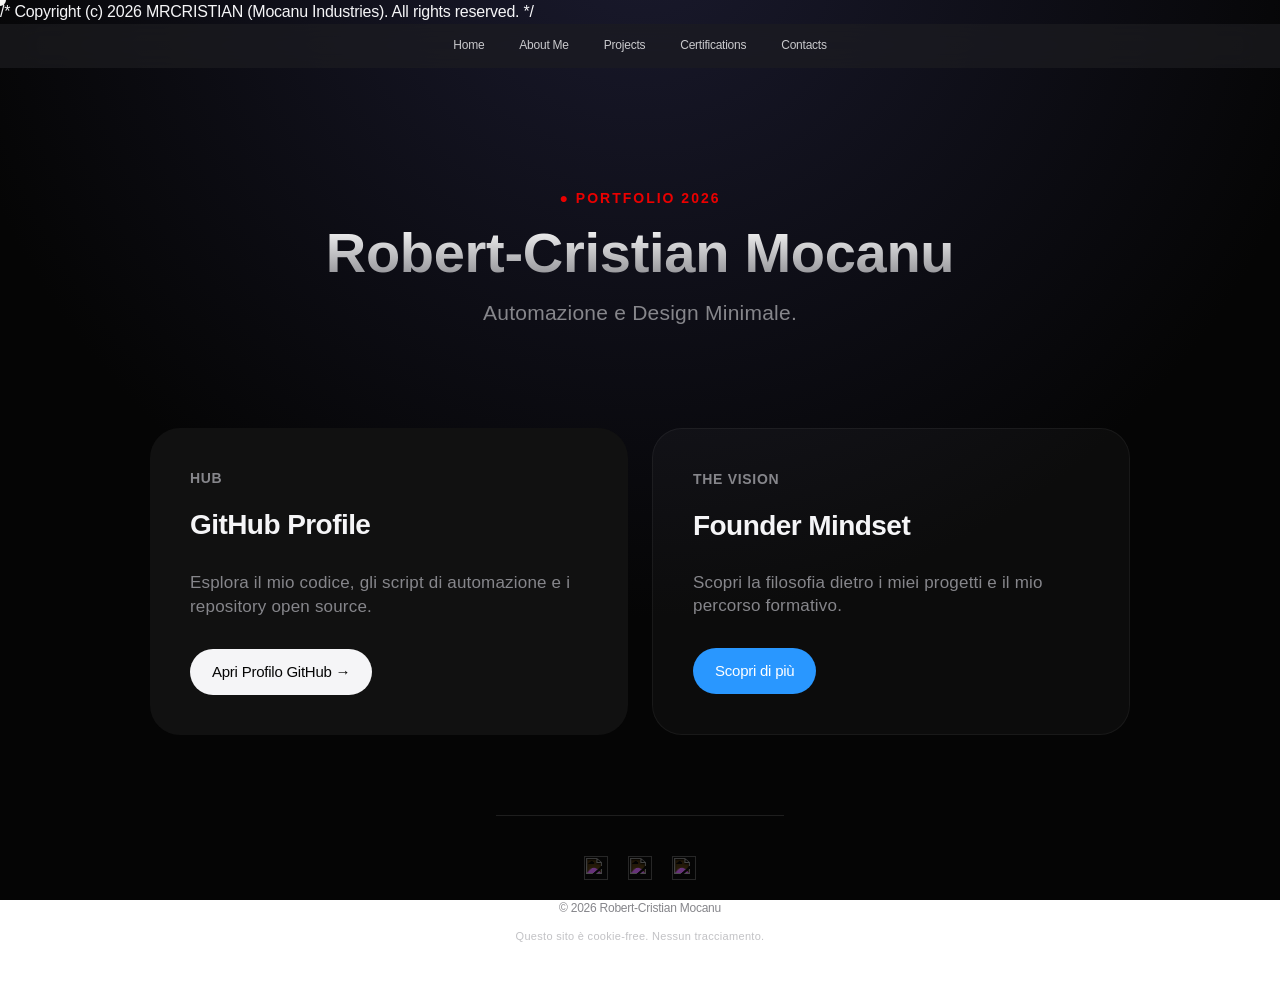
==== commit 07e94e97: "Add copyright notice to index.html Added copyright notice for 2026 at the end of the file." ====
--- a/index.html
+++ b/index.html
@@ -1,3 +1,4 @@
+/* Copyright (c) 2026 MRCRISTIAN (Mocanu Industries). All rights reserved. */
 <!DOCTYPE html>
 <html lang="it">
 <head>
@@ -77,4 +78,4 @@
 
     <script src="script.js"></script>
 </body>
-</html>+</html>
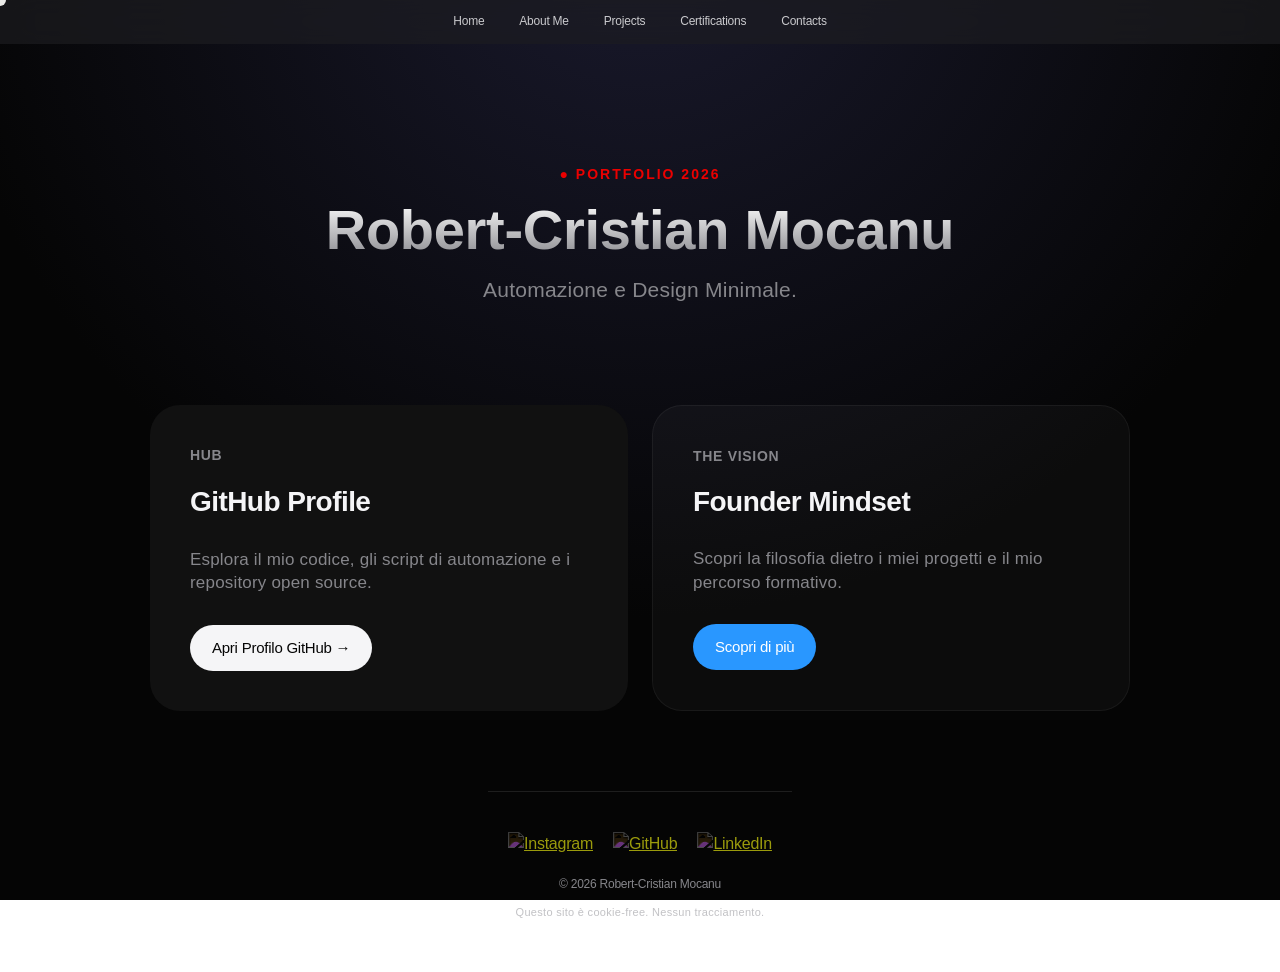
==== commit f0d6d3b8: "Remove copyright comment and clean up HTML" ====
--- a/index.html
+++ b/index.html
@@ -1,4 +1,3 @@
-/* Copyright (c) 2026 MRCRISTIAN (Mocanu Industries). All rights reserved. */
 <!DOCTYPE html>
 <html lang="it">
 <head>
